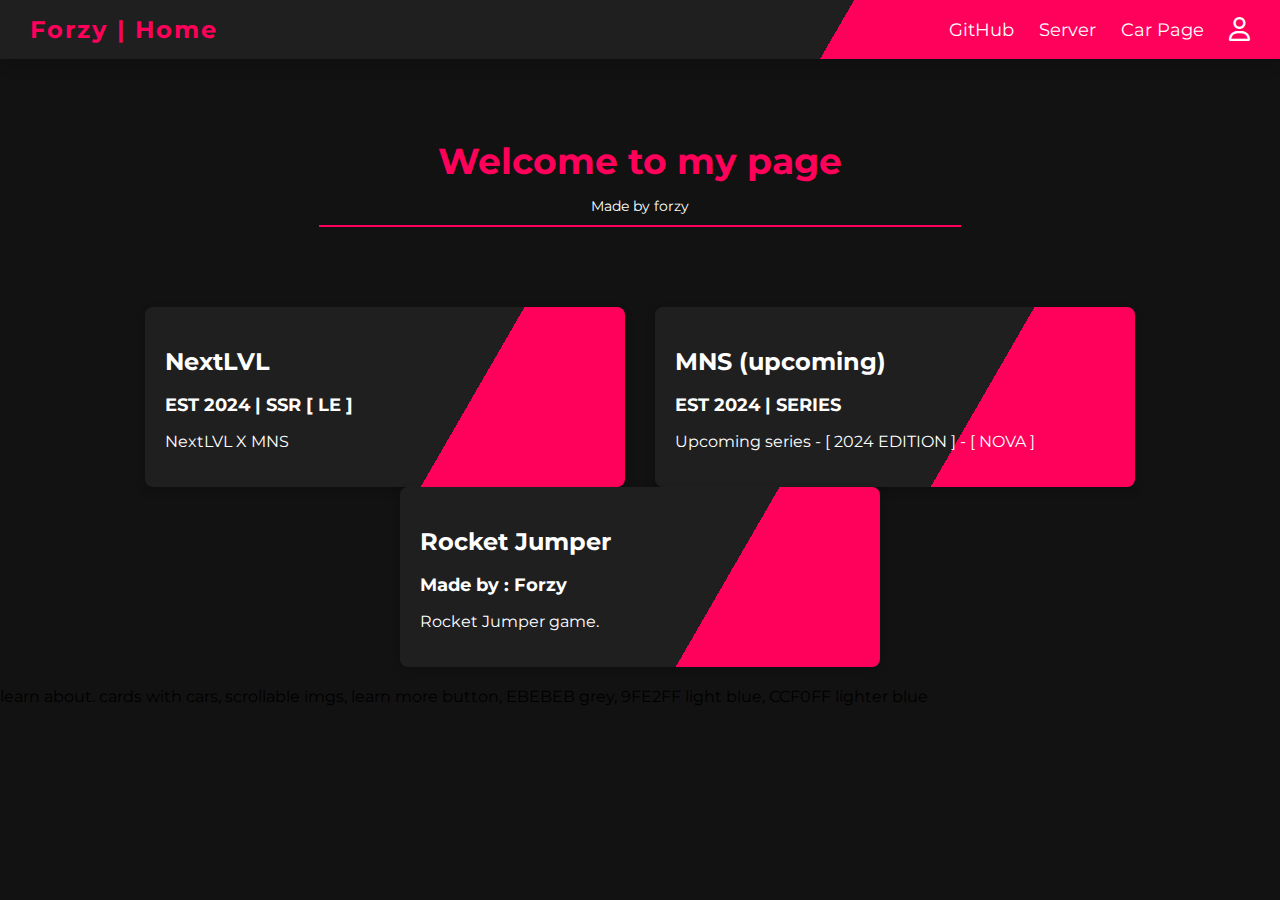
==== index.html @ 6b54566d "Color update + car page (in progress)" ====
<!DOCTYPE html>
<html lang="en">

<head>
    <meta charset="UTF-8">
    <meta name="viewport" content="width=device-width, initial-scale=1.0">
    <title>forzy.nl | Home Page</title>
    <link rel="stylesheet" href="styles.css">
    <script src="script.js" defer></script>
    <link rel="stylesheet" href="https://cdnjs.cloudflare.com/ajax/libs/font-awesome/6.0.0/css/all.min.css">
    <link href="https://fonts.googleapis.com/css2?family=Montserrat:wght@400;700&display=swap" rel="stylesheet">
</head>

<body>
    <nav class="navbar">
        <div class="navbar-left">
            <a href="index.html" class="brand">Forzy | Home</a>
        </div>
        <div class="navbar-right">
            <a href="https://github.com/Mateusz06" class="nav-link">GitHub</a>
            <a href="https://discord.gg/eKP8nJQc" class="nav-link">Server</a>
            <a href="carlibrary.html" class="nav-link">Car Page</a>
            <a href="login.html" class="nav-icon"><i class="fa-regular fa-user"></i></a>
        </div>
    </nav>

    <div class="title-container">
        <h1 class="main-title">Welcome to my page</h1>
        <p class="made-by">Made by forzy</p>
        <hr class="line">
    </div>

    <div class="card-container">
        <div class="card">
            <div class="card-content">
                <h2 class="card-title">NextLVL</h2>
                <h3 class="card-subtitle">EST 2024 | SSR [ LE ]</h3>
                <p class="card-text">NextLVL X MNS</p>
            </div>
        </div>
        <div class="card">
            <div class="card-content">
                <h2 class="card-title">MNS (upcoming)</h2>
                <h3 class="card-subtitle">EST 2024 | SERIES</h3>
                <p class="card-text">Upcoming series - [ 2024 EDITION ] - [ NOVA ]</p>
            </div>
        </div>
        <div class="card">
            <div class="card-content">
                <h2 class="card-title">Rocket Jumper</h2>
                <h3 class="card-subtitle">Made by : Forzy</h3>
                <p class="card-text">Rocket Jumper game.</p>
            </div>
        </div>
    </div>

    <div class="invis">
        learn about. cards with cars, scrollable imgs, learn more button,
        EBEBEB grey, 9FE2FF light blue, CCF0FF lighter blue
    </div>
</body>

</html>
---- styles.css ----
body {
    font-family: 'Montserrat', sans-serif;
    margin: 0;
    padding: 0;
    box-sizing: border-box;
    background-color: #121212;
}

.navbar {
    display: flex;
    justify-content: space-between;
    align-items: center;
    padding: 15px 30px;
    background: linear-gradient(120deg, #1f1f1f 65%, #FF005A 35%);
    box-shadow: 0 4px 15px rgba(0, 0, 0, 0.2);
    position: relative;
    z-index: 1000;
}

.navbar-left {
    flex: 1;
}

.navbar-left .brand {
    color: #FF005A;
    text-decoration: none;
    font-size: 24px;
    font-weight: 700;
    letter-spacing: 2px;
    transition: color 0.3s ease;
}

.navbar-right {
    display: flex;
    align-items: center;
    flex: 2;
    justify-content: flex-end;
}

.navbar-right .nav-link,
.navbar-right .nav-icon {
    color: #ffffff;
    text-decoration: none;
    margin-left: 25px;
    font-size: 18px;
    position: relative;
    transition: color 0.3s ease, transform 0.3s ease;
}

.navbar-right .nav-icon i {
    font-size: 24px;
    transition: color 0.3s ease, transform 0.3s ease;
}

.navbar a:hover {
    color: #FF005A;
    transform: translateY(-2px);
}

.navbar a:before {
    content: '';
    position: absolute;
    bottom: -8px;
    left: 50%;
    width: 0;
    height: 2px;
    background-color: #FF005A;
    transition: width 0.3s ease, left 0.3s ease;
}

.navbar a:hover:before {
    width: 100%;
    left: 0;
}

.navbar a:hover {
    text-shadow: 0 0 8px rgba(255, 0, 90, 0.7);
}

.navbar-left .brand:hover {
    text-shadow: 0 0 8px rgba(255, 0, 90, 0.7);
}

.card-container {
    display: flex;
    justify-content: center;
    flex-wrap: wrap;
    margin: 20px auto;
}

.card {
    background: linear-gradient(120deg, #1f1f1f 65%, #FF005A 35%);
    border-radius: 8px;
    box-shadow: 0 4px 10px rgba(0, 0, 0, 0.2);
    color: #fff;
    margin: 0 15px;
    max-width: 30rem;
    width: 100%;
    transition: transform 0.3s ease;
    
}

.card:hover {
    transform: translateY(-5px);
    
}

.card-content {
    padding: 20px;
}

.card-title {
    font-size: 24px;
    font-weight: bold;
    margin-bottom: 10px;
}

.card-subtitle {
    font-size: 18px;
    margin-bottom: 10px;
}

.title-container {
    text-align: center;
    margin-top: 5rem;
    margin-bottom: 5rem;
}

.main-title {
    color: #FF005A;
    font-size: 36px;
    margin-bottom: 10px;
}

.made-by {
    color: #ffffff;
    font-size: 14px;
    margin-bottom: 10px;
}

.line {
    border: 1px solid #FF005A;
    width: 50%;
    margin: auto;
}
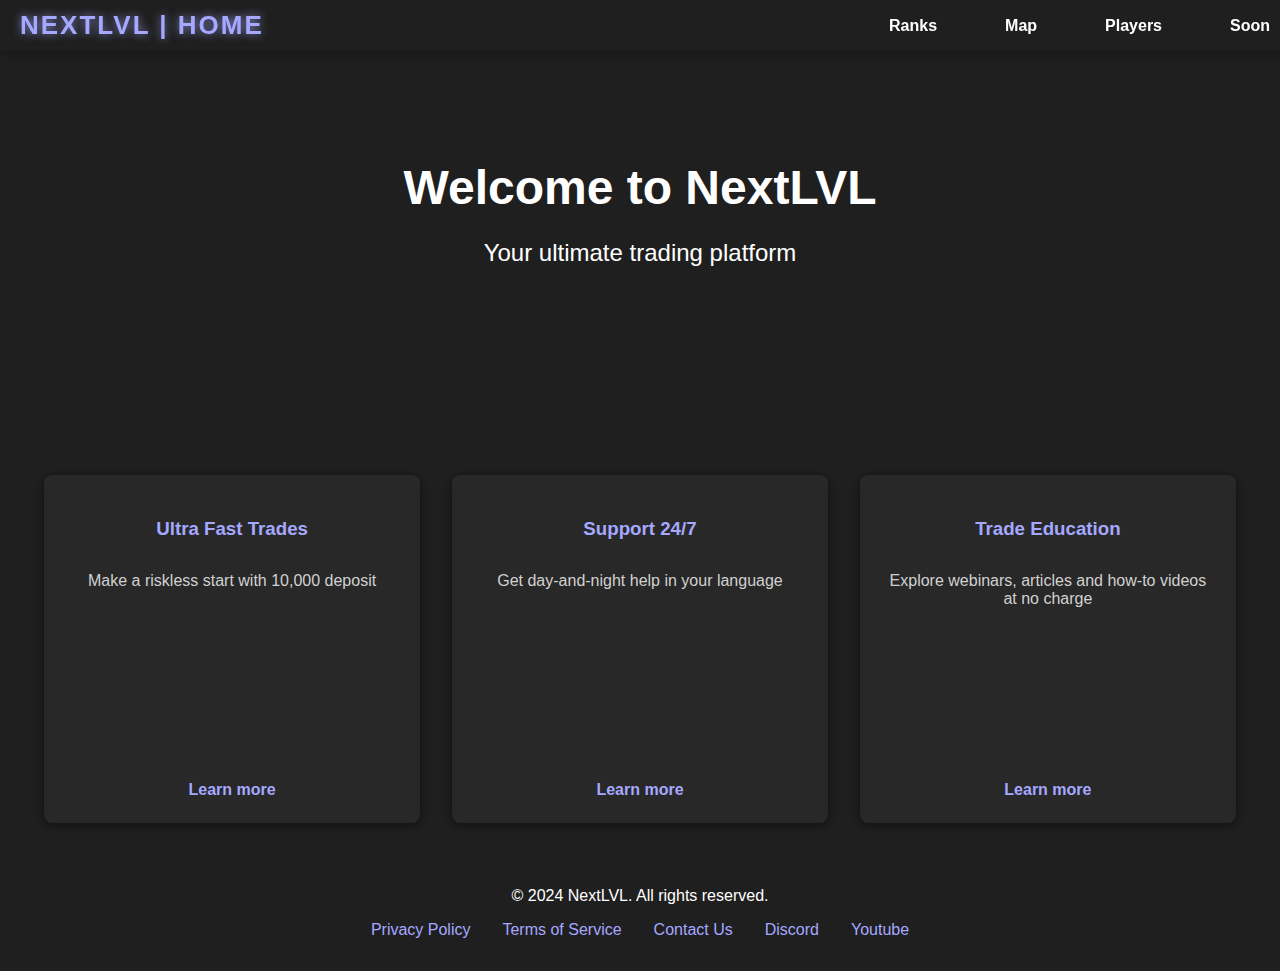
==== commit fd759984: "Add files via upload" ====
--- a/index.html
+++ b/index.html
@@ -4,60 +4,61 @@
 <head>
     <meta charset="UTF-8">
     <meta name="viewport" content="width=device-width, initial-scale=1.0">
-    <title>forzy.nl | Home Page</title>
-    <link rel="stylesheet" href="styles.css">
-    <script src="script.js" defer></script>
-    <link rel="stylesheet" href="https://cdnjs.cloudflare.com/ajax/libs/font-awesome/6.0.0/css/all.min.css">
-    <link href="https://fonts.googleapis.com/css2?family=Montserrat:wght@400;700&display=swap" rel="stylesheet">
+    <title>NextLVL | Home</title>
+    <link rel="stylesheet" href="index.css">
+    <script src="leaves.js"></script>
 </head>
 
 <body>
     <nav class="navbar">
-        <div class="navbar-left">
-            <a href="index.html" class="brand">Forzy | Home</a>
-        </div>
-        <div class="navbar-right">
-            <a href="https://github.com/Mateusz06" class="nav-link">GitHub</a>
-            <a href="https://discord.gg/eKP8nJQc" class="nav-link">Server</a>
-            <a href="carlibrary.html" class="nav-link">Car Page</a>
-            <a href="login.html" class="nav-icon"><i class="fa-regular fa-user"></i></a>
+        <div class="navbar-container">
+            <a href="index.html" class="brand-name">NextLVL | Home</a>
+            <ul class="nav-links">
+                <li><a href="ranks.html">Ranks</a></li>
+                <li><a href="page3.html">Map</a></li>
+                <li><a href="#players">Players</a></li>
+                <li><a href="#soon">Soon</a></li>
+            </ul>
         </div>
     </nav>
 
-    <div class="title-container">
-        <h1 class="main-title">Welcome to my page</h1>
-        <p class="made-by">Made by forzy</p>
-        <hr class="line">
+    <div id="leaves-container"></div>
+
+    <div class="hero-section">
+        <h1>Welcome to NextLVL</h1>
+        <p>Your ultimate trading platform</p>
     </div>
 
-    <div class="card-container">
-        <div class="card">
-            <div class="card-content">
-                <h2 class="card-title">NextLVL</h2>
-                <h3 class="card-subtitle">EST 2024 | SSR [ LE ]</h3>
-                <p class="card-text">NextLVL X MNS</p>
-            </div>
+    <div class="container">
+        <div class="card ultra-fast-trades">
+            <h3>Ultra Fast Trades</h3>
+            <p>Make a riskless start with 10,000 deposit</p>
+            <a href="#" class="learn-more">Learn more</a>
         </div>
-        <div class="card">
-            <div class="card-content">
-                <h2 class="card-title">MNS (upcoming)</h2>
-                <h3 class="card-subtitle">EST 2024 | SERIES</h3>
-                <p class="card-text">Upcoming series - [ 2024 EDITION ] - [ NOVA ]</p>
-            </div>
+        <div class="card support">
+            <h3>Support 24/7</h3>
+            <p>Get day-and-night help in your language</p>
+            <a href="#" class="learn-more">Learn more</a>
         </div>
-        <div class="card">
-            <div class="card-content">
-                <h2 class="card-title">Rocket Jumper</h2>
-                <h3 class="card-subtitle">Made by : Forzy</h3>
-                <p class="card-text">Rocket Jumper game.</p>
-            </div>
+        <div class="card trade-education">
+            <h3>Trade Education</h3>
+            <p>Explore webinars, articles and how-to videos at no charge</p>
+            <a href="#" class="learn-more">Learn more</a>
         </div>
     </div>
 
-    <div class="invis">
-        learn about. cards with cars, scrollable imgs, learn more button,
-        EBEBEB grey, 9FE2FF light blue, CCF0FF lighter blue
-    </div>
+    <footer>
+        <div class="footer-container">
+            <p>&copy; 2024 NextLVL. All rights reserved.</p>
+            <ul class="footer-links">
+                <li><a href="#">Privacy Policy</a></li>
+                <li><a href="#">Terms of Service</a></li>
+                <li><a href="#">Contact Us</a></li>
+                <li><a href="https://discord.gg/bAJyARxJ7F">Discord</a></li>
+                <li><a href="https://www.youtube.com/@V9Forzy">Youtube</a></li>
+            </ul>
+        </div>
+    </footer>
 </body>
 
 </html>--- a/index.css
+++ b/index.css
@@ -0,0 +1,226 @@
+body {
+  margin: 0;
+  font-family: 'Segoe UI', Tahoma, Geneva, Verdana, sans-serif;
+  background-color: #1f1f1f;
+  color: #ffffff; /* Changed to white for better contrast */
+  display: flex;
+  flex-direction: column;
+  min-height: 100vh;
+}
+
+.navbar {
+  background-color: #1f1f1f;
+  padding: 10px 20px;
+  box-shadow: 0 2px 10px rgba(0, 0, 0, 0.3);
+  position: fixed;
+  width: 100%;
+  top: 0;
+  left: 0;
+  z-index: 1000;
+}
+
+.navbar-container {
+  max-width: 110rem;
+  margin: 0 auto; /* Center the navbar container */
+  display: flex;
+  justify-content: space-between;
+  align-items: center;
+}
+
+.brand-name {
+  color: #A5A8FF;
+  font-size: 26px;
+  font-weight: bold;
+  letter-spacing: 2px;
+  text-transform: uppercase;
+  text-shadow: 0 0 10px rgba(165, 168, 255, 0.75);
+  text-decoration: none;
+  transition: background-color 0.2s, color 0.2s;
+}
+
+.brand-name:hover {
+  color: #ffffff;
+}
+
+.nav-links {
+  list-style: none;
+  margin: 0;
+  padding: 0;
+  display: flex;
+}
+
+.nav-links li {
+  margin-left: 0.5rem;
+}
+
+.nav-links a {
+  color: #ffffff;
+  text-decoration: none;
+  font-size: 16px;
+  padding: 10px 60px;
+  border-radius: 0.6rem;
+  font-weight: bold;
+  transition: background-color 0.3s, color 0.3s;
+}
+
+.nav-links a:hover {
+  background-color: #A5A8FF;
+  color: #101010;
+}
+
+.hero-section {
+  position: relative;
+  text-align: center;
+  padding: 8rem 2rem 5rem;
+  color: #ffffff;
+  flex: 0;
+}
+
+.hero-section h1 {
+  font-size: 3rem;
+  margin-bottom: 1rem;
+}
+
+.hero-section p {
+  font-size: 1.5rem;
+  margin-bottom: 2rem;
+}
+
+.container {
+  max-width: 110rem;
+  margin: 0 auto; /* Center the main content container */
+  display: flex;
+  justify-content: space-between;
+  align-items: flex-start;
+  gap: 2rem;
+  padding-top: 5rem;
+  flex: 1;
+}
+
+.card {
+  background-color: #282828;
+  border-radius: 8px;
+  padding: 1.5rem;
+  box-shadow: 0 2px 10px rgba(0, 0, 0, 0.5);
+  color: #ffffff;
+  flex: 1;
+  text-align: center;
+  transition: transform 0.3s, box-shadow 0.3s;
+  height: 300px; /* Set a fixed height for all cards */
+  display: flex;
+  flex-direction: column;
+  justify-content: space-between;
+}
+
+.card:hover {
+  transform: translateY(-5px);
+  box-shadow: 0 4px 20px rgba(0, 0, 0, 0.7);
+}
+
+.card h3 {
+  color: #A5A8FF;
+  margin-bottom: 1rem;
+}
+
+.card p {
+  color: #d1d1d1;
+  margin-bottom: 1.5rem;
+  flex: 1;
+}
+
+.learn-more {
+  color: #A5A8FF;
+  text-decoration: none;
+  font-weight: bold;
+  transition: color 0.3s;
+}
+
+.learn-more:hover {
+  color: #ffffff;
+}
+
+footer {
+  background-color: #1f1f1f;
+  padding: 2rem 0;
+  text-align: center;
+  color: #ffffff;
+  position: relative; /* Changed to relative for normal document flow */
+  bottom: 0;
+  width: 100%;
+  flex-shrink: 0;
+  margin-top: auto; /* Pushes footer to the bottom when the container grows */
+}
+
+.footer-container {
+  max-width: 110rem;
+  margin: 0 auto;
+}
+
+.footer-links {
+  list-style: none;
+  margin: 0;
+  padding: 0;
+  display: flex;
+  justify-content: center;
+  gap: 2rem;
+}
+
+.footer-links li {
+  margin: 0;
+}
+
+.footer-links a {
+  color: #A5A8FF;
+  text-decoration: none;
+  transition: color 0.3s;
+}
+
+.footer-links a:hover {
+  color: #ffffff;
+}
+
+@media screen and (max-width: 1920px) {
+  .navbar-container {
+    max-width: 100rem;
+  }
+
+  .container {
+    max-width: 100rem;
+  }
+
+  .nav-links a {
+    padding: 10px 30px;
+  }
+
+  .card {
+    max-width: 700px;
+    margin: 1rem 0;
+  }
+}
+
+#leaves-container {
+  position: absolute;
+  top: 0;
+  left: 0;
+  width: 100%;
+  height: 100%;
+  pointer-events: none;
+  overflow: hidden;
+  z-index: 999;
+}
+
+.leaf {
+  position: absolute;
+  width: 30px;
+  height: 30px;
+  background-size: contain;
+  background-repeat: no-repeat;
+  opacity: 0.8;
+  animation: fall linear infinite;
+}
+
+@keyframes fall {
+  to {
+      transform: translateY(100vh) rotate(360deg);
+  }
+}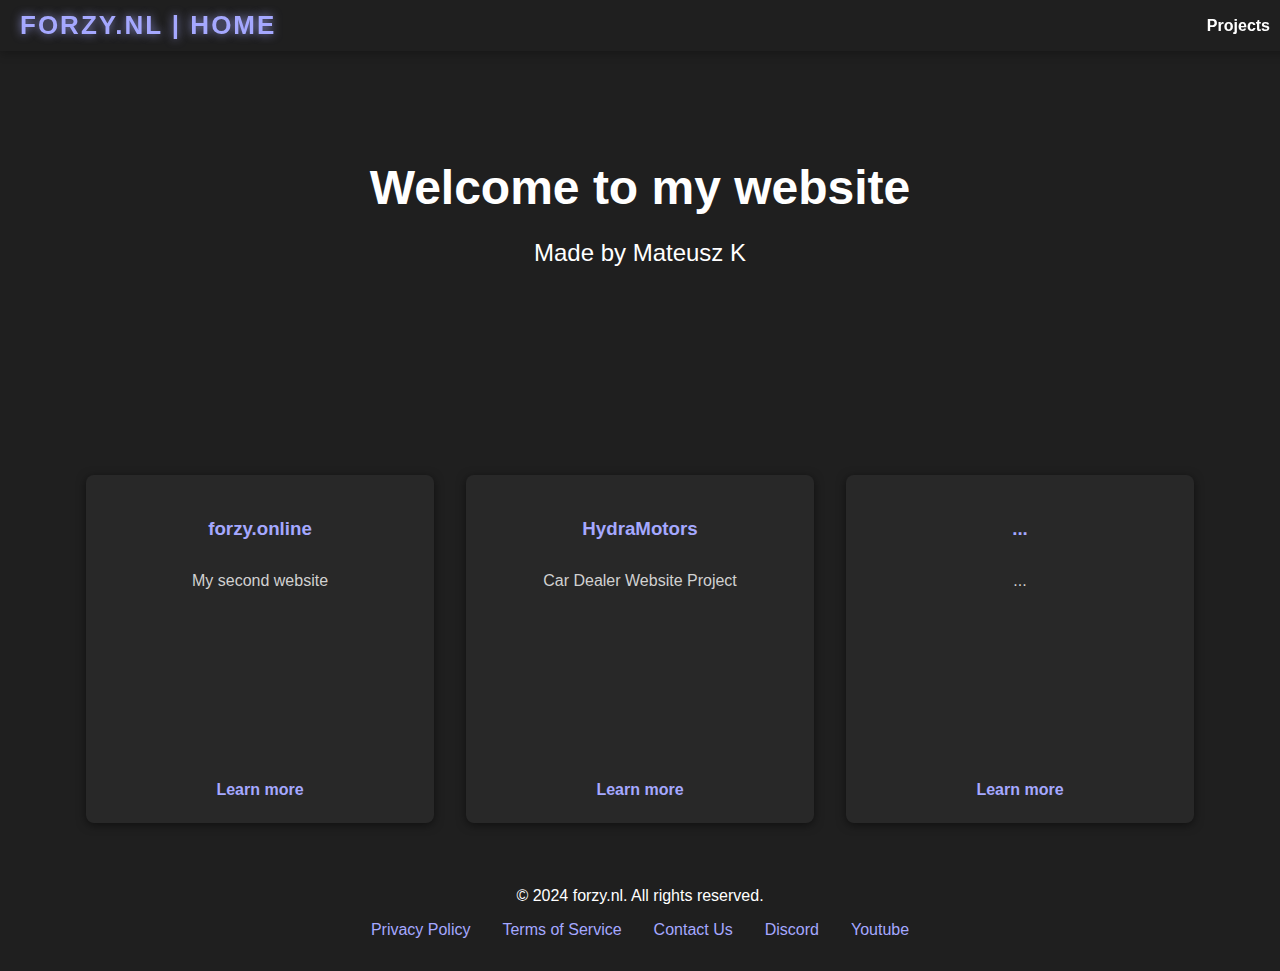
==== commit e6f67901: "Add files via upload" ====
--- a/index.html
+++ b/index.html
@@ -4,7 +4,7 @@
 <head>
     <meta charset="UTF-8">
     <meta name="viewport" content="width=device-width, initial-scale=1.0">
-    <title>NextLVL | Home</title>
+    <title>forzy.nl | Home</title>
     <link rel="stylesheet" href="index.css">
     <script src="leaves.js"></script>
 </head>
@@ -12,12 +12,12 @@
 <body>
     <nav class="navbar">
         <div class="navbar-container">
-            <a href="index.html" class="brand-name">NextLVL | Home</a>
+            <a href="index.html" class="brand-name">forzy.nl | Home</a>
             <ul class="nav-links">
-                <li><a href="ranks.html">Ranks</a></li>
-                <li><a href="page3.html">Map</a></li>
+                <li><a href="projects.html">Projects</a></li>
+                <!-- <li><a href="page3.html">Map</a></li>
                 <li><a href="#players">Players</a></li>
-                <li><a href="#soon">Soon</a></li>
+                <li><a href="#soon">Soon</a></li> -->
             </ul>
         </div>
     </nav>
@@ -25,31 +25,31 @@
     <div id="leaves-container"></div>
 
     <div class="hero-section">
-        <h1>Welcome to NextLVL</h1>
-        <p>Your ultimate trading platform</p>
+        <h1>Welcome to my website</h1>
+        <p>Made by Mateusz K</p>
     </div>
 
     <div class="container">
         <div class="card ultra-fast-trades">
-            <h3>Ultra Fast Trades</h3>
-            <p>Make a riskless start with 10,000 deposit</p>
-            <a href="#" class="learn-more">Learn more</a>
+            <h3>forzy.online</h3>
+            <p>My second website</p>
+            <a href="https://forzy.online/" class="learn-more">Learn more</a>
         </div>
         <div class="card support">
-            <h3>Support 24/7</h3>
-            <p>Get day-and-night help in your language</p>
-            <a href="#" class="learn-more">Learn more</a>
+            <h3>HydraMotors</h3>
+            <p>Car Dealer Website Project</p>
+            <a href="https://mateusz06.github.io/HydraMotors/" class="learn-more">Learn more</a>
         </div>
         <div class="card trade-education">
-            <h3>Trade Education</h3>
-            <p>Explore webinars, articles and how-to videos at no charge</p>
+            <h3>...</h3>
+            <p>...</p>
             <a href="#" class="learn-more">Learn more</a>
         </div>
     </div>
 
     <footer>
         <div class="footer-container">
-            <p>&copy; 2024 NextLVL. All rights reserved.</p>
+            <p>&copy; 2024 forzy.nl. All rights reserved.</p>
             <ul class="footer-links">
                 <li><a href="#">Privacy Policy</a></li>
                 <li><a href="#">Terms of Service</a></li>
--- a/index.css
+++ b/index.css
@@ -110,6 +110,7 @@
   display: flex;
   flex-direction: column;
   justify-content: space-between;
+  min-width: 300px;
 }
 
 .card:hover {
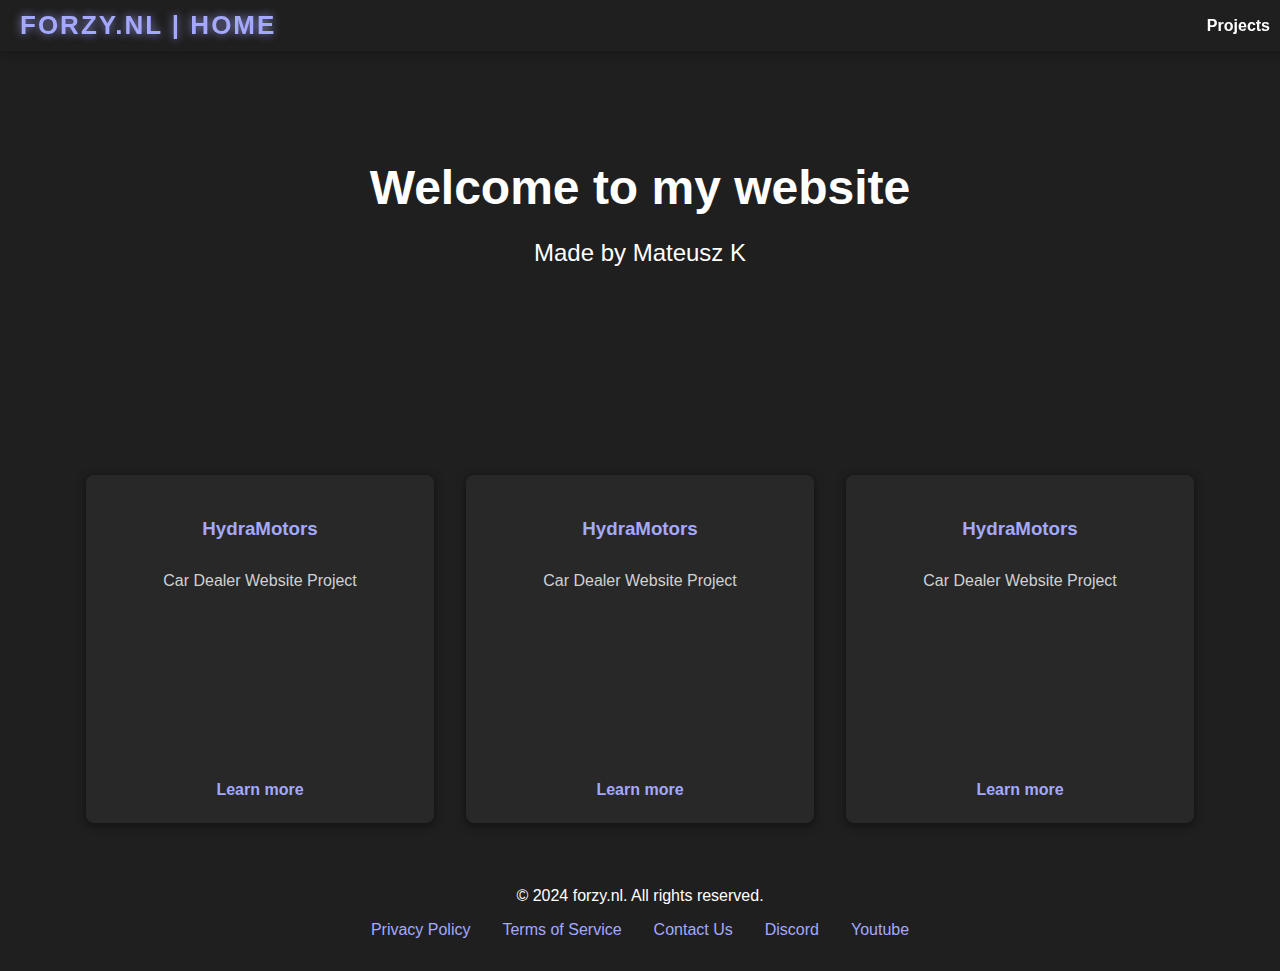
==== commit 2395ff25: "Add files via upload" ====
--- a/index.html
+++ b/index.html
@@ -31,9 +31,9 @@
 
     <div class="container">
         <div class="card ultra-fast-trades">
-            <h3>forzy.online</h3>
-            <p>My second website</p>
-            <a href="https://forzy.online/" class="learn-more">Learn more</a>
+            <h3>HydraMotors</h3>
+            <p>Car Dealer Website Project</p>
+            <a href="https://mateusz06.github.io/HydraMotors/" class="learn-more">Learn more</a>
         </div>
         <div class="card support">
             <h3>HydraMotors</h3>
@@ -41,9 +41,9 @@
             <a href="https://mateusz06.github.io/HydraMotors/" class="learn-more">Learn more</a>
         </div>
         <div class="card trade-education">
-            <h3>...</h3>
-            <p>...</p>
-            <a href="#" class="learn-more">Learn more</a>
+            <h3>HydraMotors</h3>
+            <p>Car Dealer Website Project</p>
+            <a href="https://mateusz06.github.io/HydraMotors/" class="learn-more">Learn more</a>
         </div>
     </div>
 
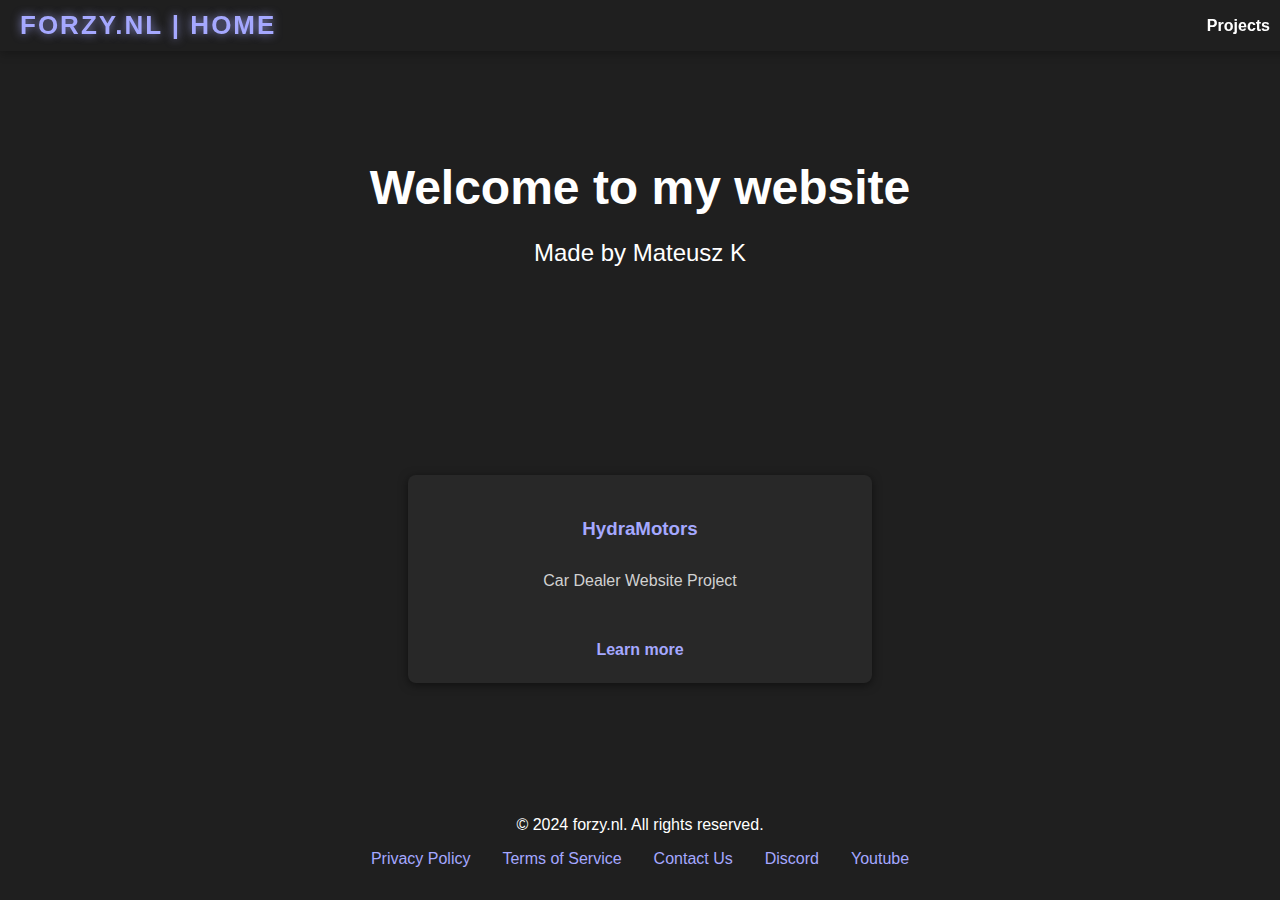
==== commit b9908d9e: "Add files via upload" ====
--- a/index.html
+++ b/index.html
@@ -35,7 +35,7 @@
             <p>Car Dealer Website Project</p>
             <a href="https://mateusz06.github.io/HydraMotors/" class="learn-more">Learn more</a>
         </div>
-        <div class="card support">
+        <!-- <div class="card support">
             <h3>HydraMotors</h3>
             <p>Car Dealer Website Project</p>
             <a href="https://mateusz06.github.io/HydraMotors/" class="learn-more">Learn more</a>
@@ -44,7 +44,7 @@
             <h3>HydraMotors</h3>
             <p>Car Dealer Website Project</p>
             <a href="https://mateusz06.github.io/HydraMotors/" class="learn-more">Learn more</a>
-        </div>
+        </div> -->
     </div>
 
     <footer>
--- a/index.css
+++ b/index.css
@@ -91,7 +91,7 @@
   margin: 0 auto; /* Center the main content container */
   display: flex;
   justify-content: space-between;
-  align-items: flex-start;
+  align-items: stretch;
   gap: 2rem;
   padding-top: 5rem;
   flex: 1;
@@ -106,11 +106,11 @@
   flex: 1;
   text-align: center;
   transition: transform 0.3s, box-shadow 0.3s;
-  height: 300px; /* Set a fixed height for all cards */
+  height: 10rem; /* Set a fixed height for all cards */
   display: flex;
   flex-direction: column;
   justify-content: space-between;
-  min-width: 300px;
+  min-width: 26rem;
 }
 
 .card:hover {
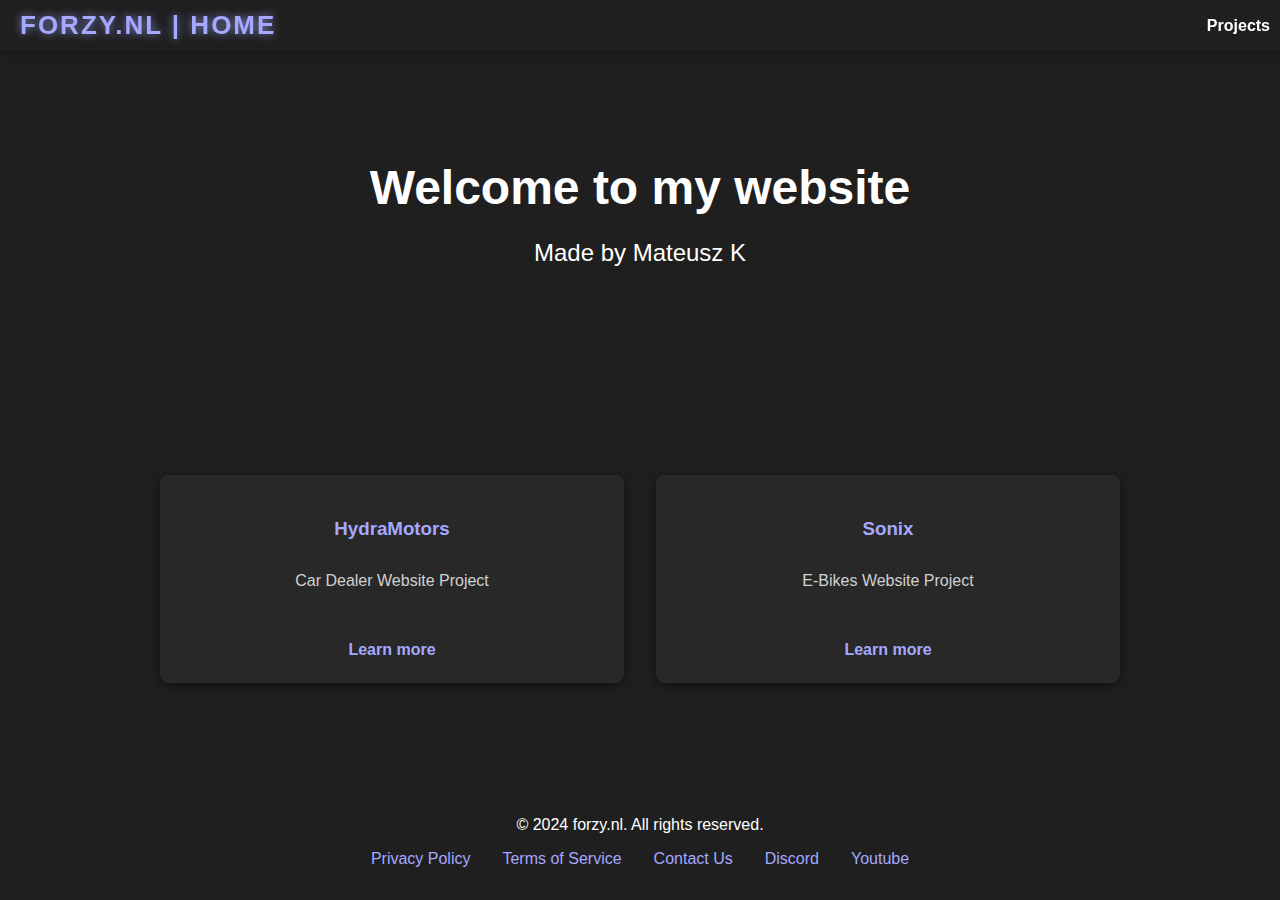
==== commit cc04eacc: "Update index.html" ====
--- a/index.html
+++ b/index.html
@@ -35,12 +35,12 @@
             <p>Car Dealer Website Project</p>
             <a href="https://mateusz06.github.io/HydraMotors/" class="learn-more">Learn more</a>
         </div>
-        <!-- <div class="card support">
-            <h3>HydraMotors</h3>
-            <p>Car Dealer Website Project</p>
-            <a href="https://mateusz06.github.io/HydraMotors/" class="learn-more">Learn more</a>
+        <div class="card support">
+            <h3>Sonix</h3>
+            <p>E-Bikes Website Project</p>
+            <a href="https://mateusz06.github.io/sonix/" class="learn-more">Learn more</a>
         </div>
-        <div class="card trade-education">
+<!--         <div class="card trade-education">
             <h3>HydraMotors</h3>
             <p>Car Dealer Website Project</p>
             <a href="https://mateusz06.github.io/HydraMotors/" class="learn-more">Learn more</a>
@@ -61,4 +61,4 @@
     </footer>
 </body>
 
-</html>+</html>
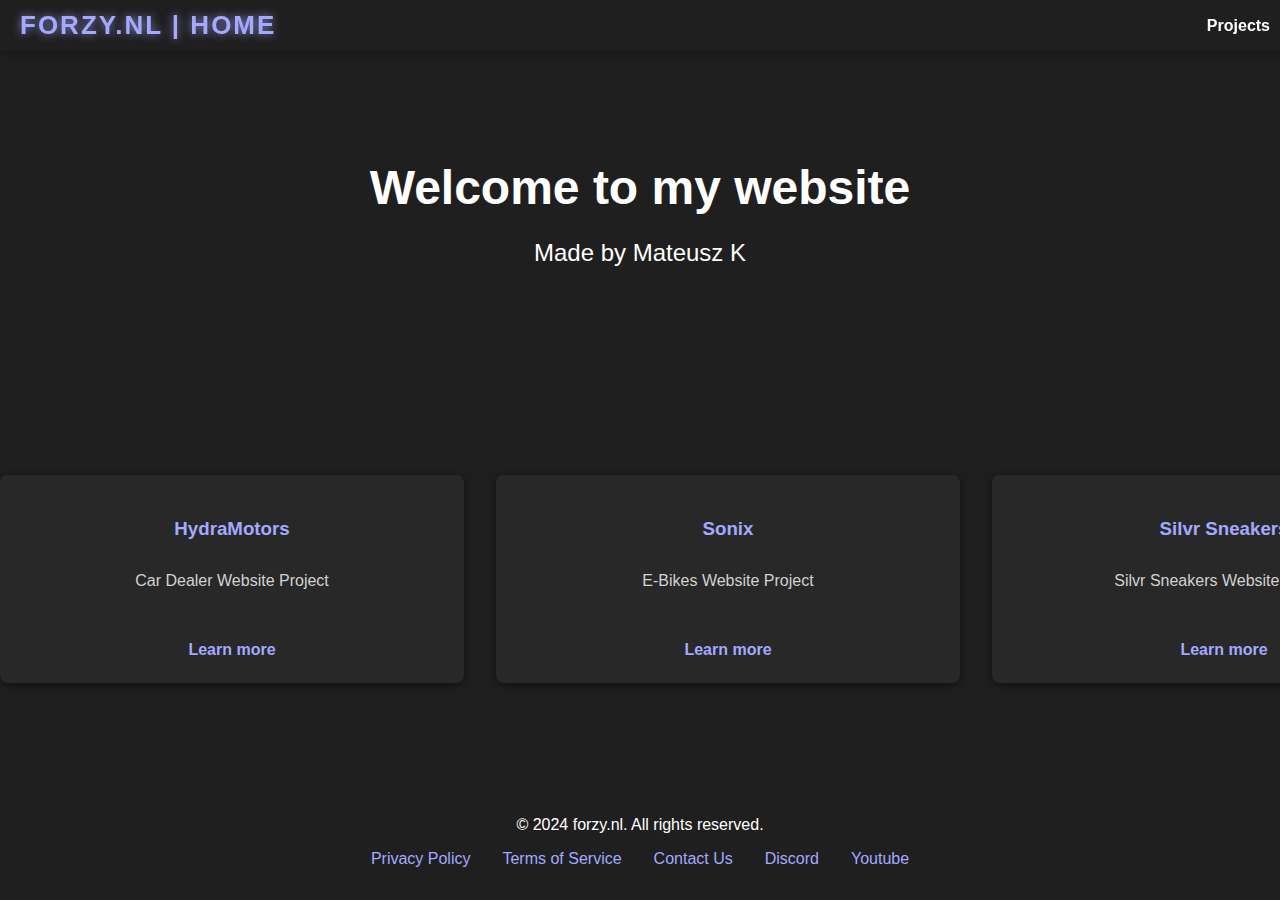
==== commit b021a9b6: "Update index.html" ====
--- a/index.html
+++ b/index.html
@@ -40,11 +40,11 @@
             <p>E-Bikes Website Project</p>
             <a href="https://mateusz06.github.io/sonix/" class="learn-more">Learn more</a>
         </div>
-<!--         <div class="card trade-education">
-            <h3>HydraMotors</h3>
-            <p>Car Dealer Website Project</p>
-            <a href="https://mateusz06.github.io/HydraMotors/" class="learn-more">Learn more</a>
-        </div> -->
+        <div class="card trade-education">
+            <h3>Silvr Sneakers</h3>
+            <p>Silvr Sneakers Website Project</p>
+            <a href="https://mateusz06.github.io/Silvr-Sneakers/" class="learn-more">Learn more</a>
+        </div>
     </div>
 
     <footer>
@@ -54,8 +54,8 @@
                 <li><a href="#">Privacy Policy</a></li>
                 <li><a href="#">Terms of Service</a></li>
                 <li><a href="#">Contact Us</a></li>
-                <li><a href="https://discord.gg/bAJyARxJ7F">Discord</a></li>
-                <li><a href="https://www.youtube.com/@V9Forzy">Youtube</a></li>
+                <li><a href="https://discord.gg/bAJyARxJ7F" target="_blank">Discord</a></li>
+                <li><a href="https://www.youtube.com/@V9Forzy" target="_blank">Youtube</a></li>
             </ul>
         </div>
     </footer>
